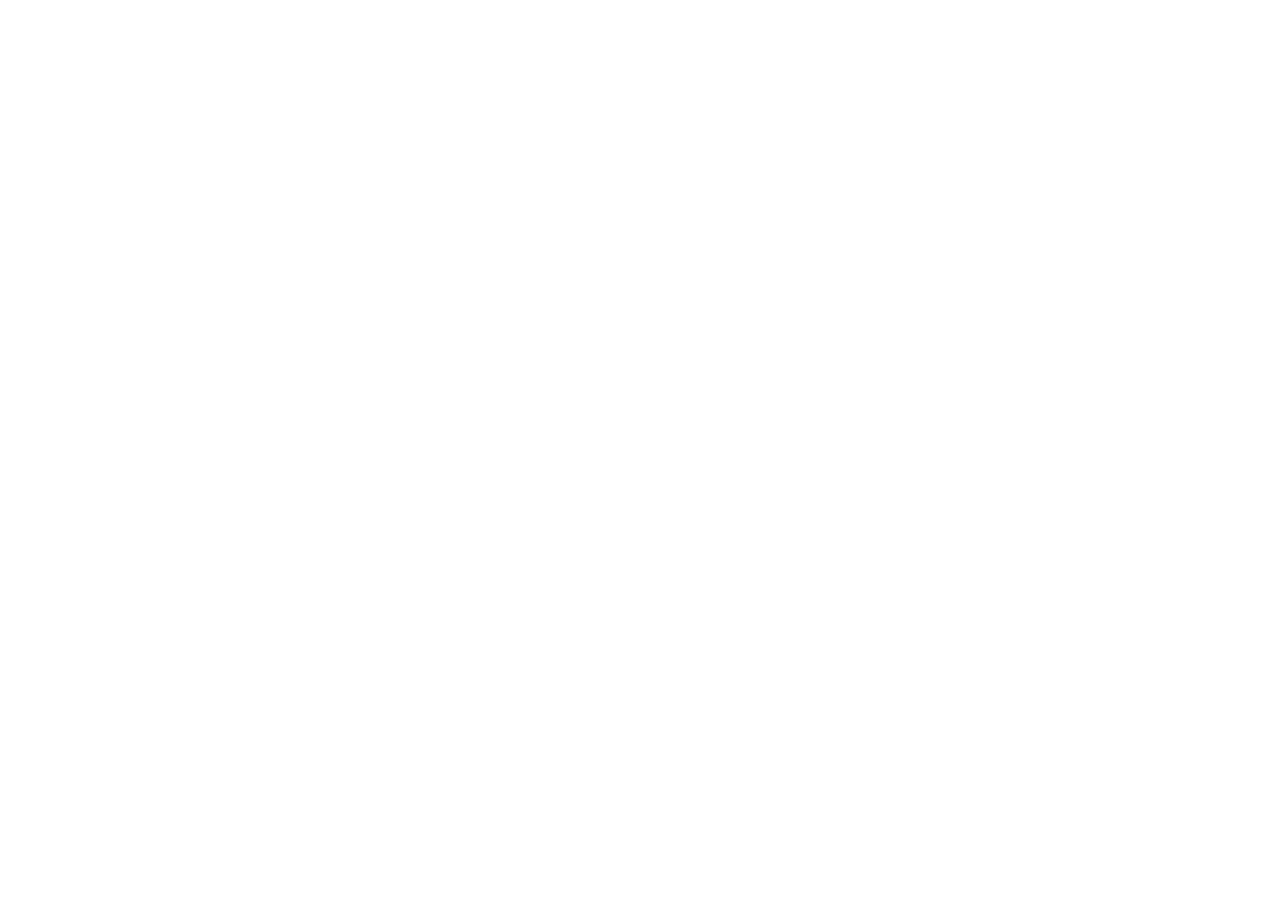
==== 06_E-commerce-Card/index.html @ aa9cee78 "css projects" ====
<!DOCTYPE html>
<html lang="en">
<head>
    <meta charset="UTF-8">
    <meta name="viewport" content="width=device-width, initial-scale=1.0">
    <title>Document</title>
</head>
<body>
    
</body>
</html>
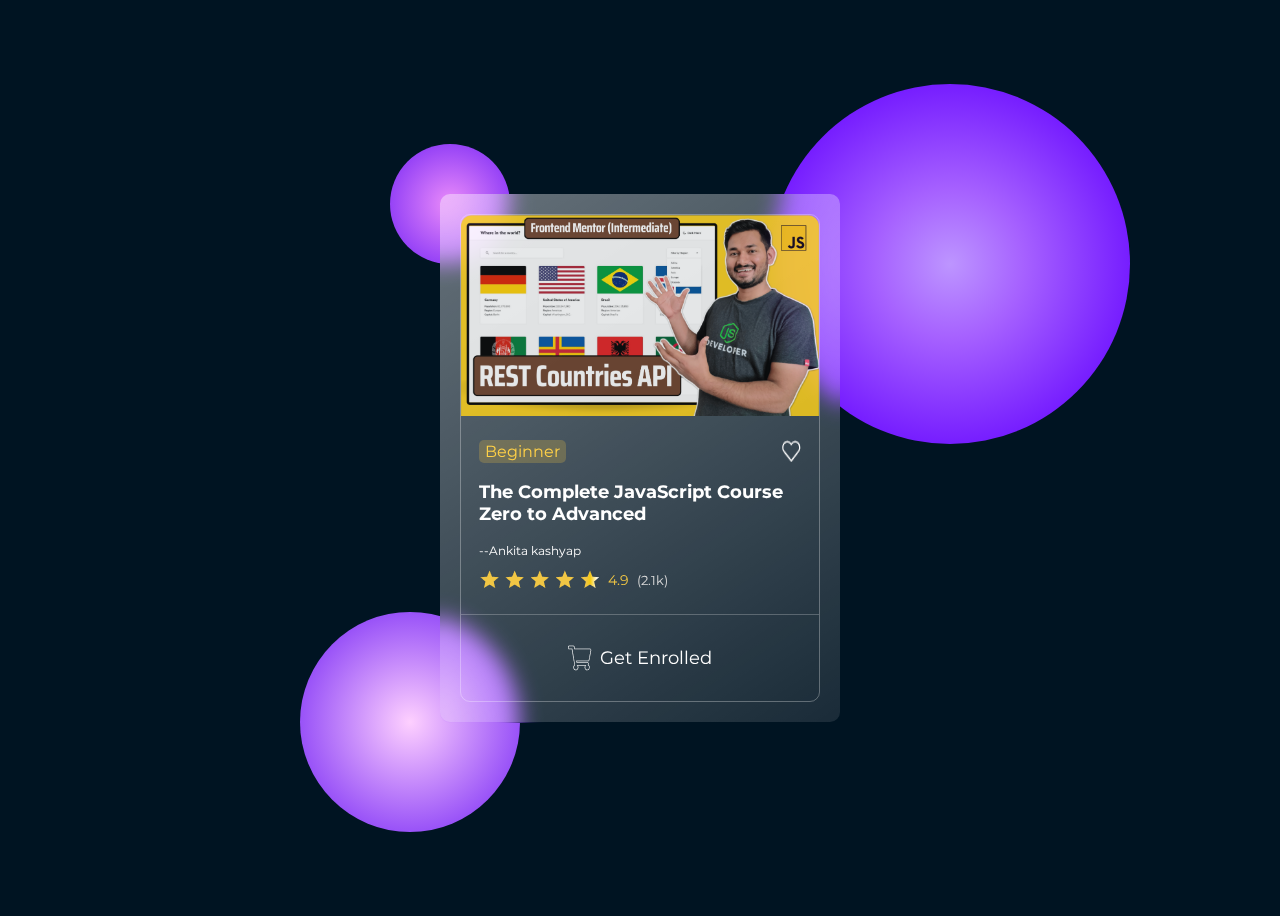
==== commit 44790b70: "e commerce card" ====
--- a/06_E-commerce-Card/index.html
+++ b/06_E-commerce-Card/index.html
@@ -1,11 +1,55 @@
 <!DOCTYPE html>
 <html lang="en">
-<head>
-    <meta charset="UTF-8">
-    <meta name="viewport" content="width=device-width, initial-scale=1.0">
+  <head>
+    <meta charset="UTF-8" />
+    <meta name="viewport" content="width=device-width, initial-scale=1.0" />
     <title>Document</title>
-</head>
-<body>
-    
-</body>
-</html>+    <link rel="stylesheet" href="style.css" />
+    <link rel="preconnect" href="https://fonts.googleapis.com" />
+    <link rel="preconnect" href="https://fonts.gstatic.com" crossorigin />
+    <link
+      href="https://fonts.googleapis.com/css2?family=Montserrat:ital,wght@0,100..900;1,100..900&display=swap"
+      rel="stylesheet"
+    />
+  </head>
+  <body>
+    <main>
+        <div class="card-container">
+        <div class="circle1 circle"></div>
+        <div class="circle2 circle"></div>
+        <div class="circle3 circle"></div>
+        <div class="card">
+          <div class="card-content">
+            <img class="card-image" src="./javascript course 1.png" alt="image" />
+            <div class="card-text">
+                <div class="tag-heart-container">
+              <div class="tag">Beginner</div>
+                <img class="heart"
+                  src="./Vector1.png"
+                  alt="./Vector 1 (Stroke).png"
+                />
+              </div>
+            <h3 class="card-title" >The Complete JavaScript Course 
+              Zero to Advanced</h3>
+              <p class="card-subtitle">--Ankita kashyap</p>
+              <div class="stars-rating">
+                  <img src="./Star Rating.png" alt="">
+                  <span class="rating-value">4.9</span>
+                  <span class="rating-count">(2.1k)</span>
+              </div>
+          </div>
+          <button class="card-button">
+            <img src="./Vector.png" alt="Vector 1 (Stroke).png">
+            <span>Get Enrolled</span>
+        </button>
+      </div>
+        </div>
+      </div></main>
+
+
+      <script>document.querySelector('.heart').addEventListener('click', function () {
+        this.classList.toggle('liked'); // Add or remove the "liked" class
+    });
+    </script>
+  </body>
+</html>
--- a/06_E-commerce-Card/style.css
+++ b/06_E-commerce-Card/style.css
@@ -0,0 +1,163 @@
+*{
+    box-sizing: border-box;
+}
+
+body {
+  background-color: #001422;
+  font-family:"Montserrat", sans-serif;
+  color: white;
+}
+
+main{
+    overflow: hidden;
+    display: flex;
+    align-items: center;
+    justify-content: center;
+    min-height: 100vh;
+    padding: 16px;
+}
+
+.circle {
+  /* background-color: purple; */
+  border-radius: 100%;
+  position: absolute;
+}
+
+.circle1 {
+  height: 120px;
+  width: 120px;
+  background-image: radial-gradient(
+    69.62% 69.62% at 50% 50%,
+    #ea8bfa 0%,
+    #7526f5 100%
+  );
+  top: -50px;
+  left: -50px;
+}
+
+.circle2 {
+  height: 360px;
+  width: 360px;
+  background-image: radial-gradient(
+    63.76% 63.76% at 50% 50%,
+    #ff00c7 0%,
+    #bd95ff 0.01%,
+    #a661ff 32.29%,
+    #6100ff 98.59%
+  );
+  top: -110px;
+  right: -290px;
+}
+
+.circle3 {
+  height: 220px;
+  width: 220px;
+  background-image: radial-gradient(
+    67.47% 67.47% at 50% 50%,
+    #fed0ff 0%,
+    #7526f5 100%
+  );
+  bottom: -110px;
+  left: -140px;
+}
+
+.card-container{
+    position: relative;
+}
+
+.card {
+  max-width: 400px;
+  position: relative;
+  background-image: linear-gradient(
+    148deg,
+    rgba(255, 255, 255, 0.4) 0%,
+    rgba(255, 255, 255, 0.1) 100%
+  );
+  backdrop-filter: blur(11.15625px);
+  border-radius: 10px;
+  padding: 20px;
+}
+
+.card-content{
+    border: 0.744px solid rgba(255, 255, 255, 0.30);
+    border-radius: 10px;
+}
+
+.card-image{
+    width: 100%;
+    vertical-align: middle;
+}
+
+.card-text{
+    padding: 24px 18px;
+
+}
+
+.tag-heart-container{
+    display: flex;
+    justify-content: space-between;
+}
+
+.tag-heart-container img{
+    cursor: pointer;
+}
+
+.tag{
+    color: #FFD147;
+    border-radius: 5px;
+    background: rgba(241, 198, 68, 0.24);
+    padding: 2PX 6PX;
+}
+
+.card-title{
+    font-size: 18px; 
+}
+
+.card-subtitle{
+    font-size: 12px;
+    font-weight: 500px;
+}
+
+.stars-rating{
+    display: flex;
+    align-items: center;
+}
+
+.rating-value{
+    color: #F1C644;
+    font-size: 14px;
+    margin-inline: 8px;
+}
+
+.rating-count{
+    color: #DBDBDB;
+    font-size: 13px;
+}
+
+.card-button{
+    width: 100%;
+    background-color: transparent;
+    border: none;
+    color: inherit;
+    display: flex;
+    align-items: center;
+    justify-content: center;
+    gap: 8px;
+    padding-block: 30px;
+    border-top: 1px solid rgba(255, 255, 255, 0.24);
+    font-family: inherit;
+    font-size: 18px;
+    cursor: pointer;
+    opacity: 1;
+}
+
+.card-button:hover{
+    opacity: 0.7;
+}
+
+.heart.liked {
+    filter: brightness(1.5) saturate(2); /* Makes the icon appear brighter and colorful */
+    transform: scale(1.2); /* Adds a zoom-in effect */
+    transition: transform 0.2s ease, filter 0.2s ease; /* Smooth animation */
+}
+
